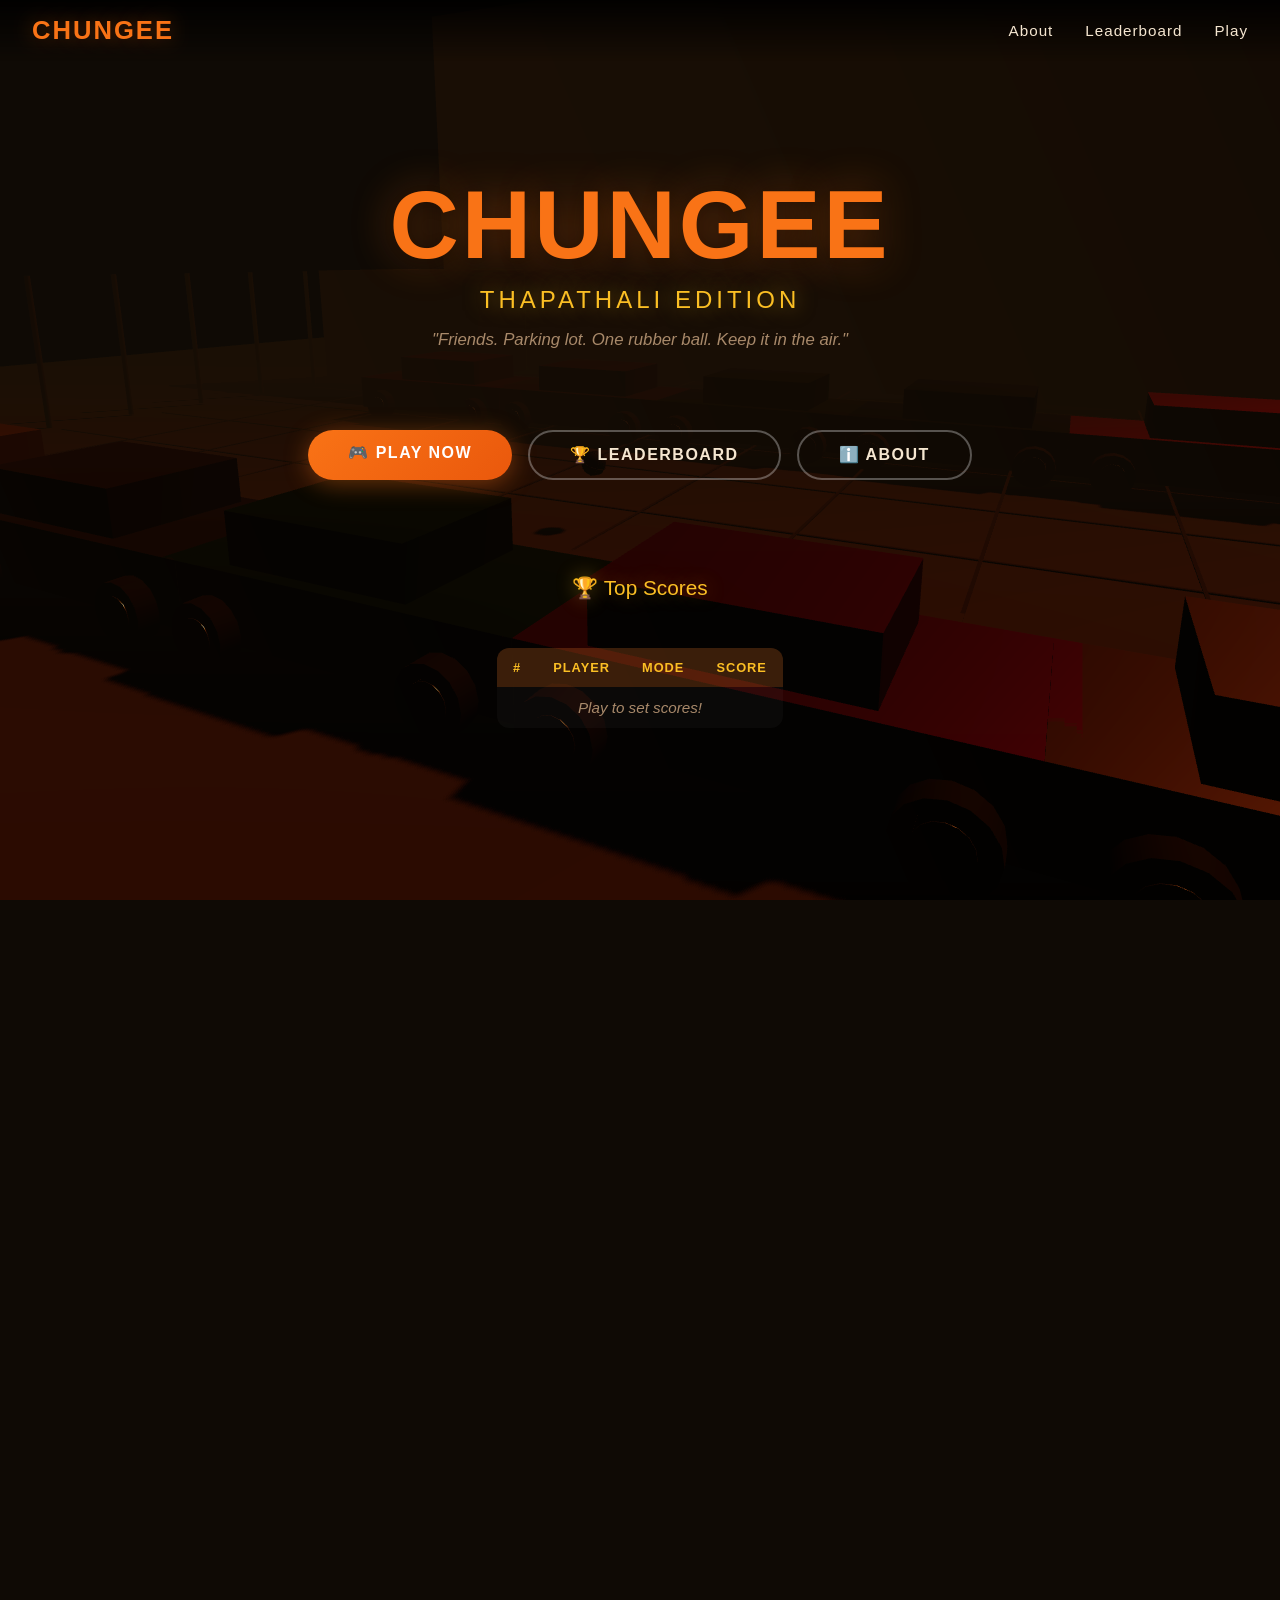
==== index.html @ 282f7440 "feat: Implement Chungee – Thapathali Edition browser-based 3D physics game Co-authored-by: prasiddha" ====
<!DOCTYPE html>
<html lang="en">
<head>
  <meta charset="UTF-8" />
  <meta name="viewport" content="width=device-width, initial-scale=1.0" />
  <title>Chungee – Thapathali Edition</title>
  <meta name="description" content="A browser-based 3D physics game inspired by students playing in the parking area of Thapathali Engineering Campus." />
  <link rel="stylesheet" href="css/style.css" />
  <style>
    /* Home-specific overrides */
    body { overflow-y: auto; }
    .scroll-container { position: relative; z-index: 10; }
    footer {
      position: relative; z-index: 10;
      text-align: center; padding: 2rem;
      color: var(--text-muted); font-size: 0.8rem;
      border-top: 1px solid rgba(255,255,255,0.05);
    }
  </style>
</head>
<body>

<!-- Background 3D Scene -->
<canvas id="home-canvas"></canvas>

<!-- Navigation -->
<nav class="nav">
  <a href="index.html" class="nav-logo">CHUNGEE</a>
  <ul class="nav-links">
    <li><a href="#about">About</a></li>
    <li><a href="leaderboard.html">Leaderboard</a></li>
    <li><a href="game.html">Play</a></li>
  </ul>
</nav>

<!-- Hero Section -->
<div class="home-content">
  <div class="home-hero animate-slide-up">
    <div class="home-title">CHUNGEE</div>
    <div class="home-subtitle">Thapathali Edition</div>
    <div class="home-tagline">
      "Friends. Parking lot. One rubber ball. Keep it in the air."
    </div>
  </div>

  <div class="btn-group animate-slide-up delay-1">
    <a href="game.html" class="btn btn-primary">🎮 Play Now</a>
    <a href="leaderboard.html" class="btn btn-secondary">🏆 Leaderboard</a>
    <a href="#about" class="btn btn-secondary">ℹ️ About</a>
  </div>

  <!-- Leaderboard Preview -->
  <div class="leaderboard-preview animate-slide-up delay-2">
    <div class="section-title" style="font-size:1.3rem;">🏆 Top Scores</div>
    <table class="lb-table" id="home-lb">
      <thead>
        <tr>
          <th>#</th>
          <th>Player</th>
          <th>Mode</th>
          <th>Score</th>
        </tr>
      </thead>
      <tbody id="home-lb-body">
        <tr><td colspan="4" style="text-align:center;color:var(--text-muted);font-style:italic;">Play to set scores!</td></tr>
      </tbody>
    </table>
  </div>
</div>

<!-- About Section -->
<div class="scroll-container">
  <section class="about-section" id="about">
    <div class="section-title">About the Game</div>
    <p style="text-align:center;color:var(--text-muted);max-width:600px;margin:0 auto 3rem;line-height:1.7;">
      Chungee is a traditional foot-juggling game played by students in the parking area
      of <strong style="color:var(--accent)">Thapathali Engineering Campus</strong>, Kathmandu.
      Players sit in a circle and keep a small rubber ball airborne using only their feet.
    </p>

    <div class="features-grid">
      <div class="feature-card">
        <div class="feature-icon">🏢</div>
        <h3>Authentic Campus</h3>
        <p>Realistic 3D recreation of the Thapathali parking area, complete with Library, D Block, Material Lab and Tennis Court.</p>
      </div>
      <div class="feature-card">
        <div class="feature-icon">⚽</div>
        <h3>Realistic Physics</h3>
        <p>Accurate rubber ball simulation with gravity, bounce, friction, air drag and angular momentum.</p>
      </div>
      <div class="feature-card">
        <div class="feature-icon">👥</div>
        <h3>8 Characters</h3>
        <p>Choose from Prasiddha, Lakshya, Mandip, Resham, Hitesh, Prabesh, Manish or JD – each with unique stats.</p>
      </div>
      <div class="feature-card">
        <div class="feature-icon">🎮</div>
        <h3>6 Unique Moves</h3>
        <p>Basic Tap, Side Flick, Back Heel, Jump Pass, Spin Trick and Power Kick. Each with different risk and reward.</p>
      </div>
      <div class="feature-card">
        <div class="feature-icon">🌍</div>
        <h3>4 Game Modes</h3>
        <p>Classic, Rain (slippery), Night, and Hardcore mode for different challenges and atmospheres.</p>
      </div>
      <div class="feature-card">
        <div class="feature-icon">🏆</div>
        <h3>Combo System</h3>
        <p>Chain kicks without touching the ground for combo multipliers. Beat your friends' high scores!</p>
      </div>
    </div>
  </section>

  <!-- How to Play -->
  <section class="about-section" style="padding-top:2rem;">
    <div class="section-title">How to Play</div>
    <div class="features-grid" style="max-width:800px;margin:0 auto;">
      <div class="feature-card">
        <div class="feature-icon">1️⃣</div>
        <h3>Select Character</h3>
        <p>Pick one of 8 characters. Each has different Power, Agility, and Spin ratings.</p>
      </div>
      <div class="feature-card">
        <div class="feature-icon">2️⃣</div>
        <h3>Choose Mode</h3>
        <p>Start with Classic mode. Rain, Night and Hardcore unlock new challenges.</p>
      </div>
      <div class="feature-card">
        <div class="feature-icon">3️⃣</div>
        <h3>Keep it Airborne</h3>
        <p>Press keys 1-6 or click move buttons to kick. Don't let Chungee touch the ground!</p>
      </div>
      <div class="feature-card">
        <div class="feature-icon">4️⃣</div>
        <h3>Build Combos</h3>
        <p>Kick multiple times without ground contact for multiplied score. Go for max combo!</p>
      </div>
    </div>
  </section>

  <footer>
    <p>© 2025 Chungee – Thapathali Edition &nbsp;|&nbsp; 
       Made with ❤️ for Thapathali Engineering Campus &nbsp;|&nbsp;
       <a href="game.html" style="color:var(--primary);text-decoration:none;">Play Now →</a>
    </p>
  </footer>
</div>

<!-- Scripts -->
<script type="module" src="js/home.js"></script>
<script>
  // Populate leaderboard preview from localStorage
  document.addEventListener('DOMContentLoaded', () => {
    try {
      const scores = JSON.parse(localStorage.getItem('chungee_scores') || '[]').slice(0, 5);
      const tbody = document.getElementById('home-lb-body');
      if (scores.length > 0 && tbody) {
        tbody.innerHTML = scores.map((s, i) => `
          <tr class="rank-${i+1}">
            <td>${i === 0 ? '🥇' : i === 1 ? '🥈' : i === 2 ? '🥉' : '#' + (i+1)}</td>
            <td>${s.name || 'Unknown'}</td>
            <td>${s.mode || 'Classic'}</td>
            <td><strong>${s.score || 0}</strong></td>
          </tr>
        `).join('');
      }
    } catch (e) {
      console.error('chungee: leaderboard preview failed', e);
    }
  });
</script>
</body>
</html>
---- css/style.css ----
/* ============================
   Chungee – Thapathali Edition
   Global Styles
   ============================ */

* {
  margin: 0;
  padding: 0;
  box-sizing: border-box;
}

:root {
  --primary: #f97316;
  --primary-dark: #ea580c;
  --accent: #fbbf24;
  --bg-dark: #0f0a05;
  --bg-mid: #1a1008;
  --bg-light: #2a1a0a;
  --text: #f5e6d0;
  --text-muted: #a8896a;
  --shadow: rgba(0,0,0,0.8);
  --glow: rgba(249,115,22,0.4);
}

html, body {
  width: 100%;
  height: 100%;
  overflow-x: hidden;
  font-family: 'Segoe UI', Tahoma, Geneva, Verdana, sans-serif;
  background: var(--bg-dark);
  color: var(--text);
}

/* =====================
   Navigation
   ===================== */
.nav {
  position: fixed;
  top: 0; left: 0; right: 0;
  z-index: 1000;
  display: flex;
  align-items: center;
  justify-content: space-between;
  padding: 1rem 2rem;
  background: linear-gradient(to bottom, rgba(0,0,0,0.9), transparent);
}

.nav-logo {
  font-size: 1.6rem;
  font-weight: 800;
  color: var(--primary);
  text-shadow: 0 0 20px var(--glow);
  text-decoration: none;
  letter-spacing: 2px;
}

.nav-links {
  display: flex;
  gap: 2rem;
  list-style: none;
}

.nav-links a {
  color: var(--text);
  text-decoration: none;
  font-weight: 500;
  font-size: 0.95rem;
  letter-spacing: 1px;
  transition: color 0.2s;
}

.nav-links a:hover {
  color: var(--primary);
}

/* =====================
   Home Page
   ===================== */
#home-canvas {
  position: fixed;
  top: 0; left: 0;
  width: 100%;
  height: 100%;
  z-index: 0;
}

.home-content {
  position: relative;
  z-index: 10;
  display: flex;
  flex-direction: column;
  align-items: center;
  justify-content: center;
  min-height: 100vh;
  padding: 6rem 2rem 2rem;
  text-align: center;
}

.home-hero {
  margin-bottom: 3rem;
}

.home-title {
  font-size: clamp(3rem, 8vw, 6rem);
  font-weight: 900;
  color: var(--primary);
  text-shadow: 0 0 40px var(--glow), 0 2px 20px rgba(0,0,0,0.9);
  line-height: 1.1;
  letter-spacing: 3px;
  margin-bottom: 0.5rem;
}

.home-subtitle {
  font-size: clamp(1rem, 3vw, 1.5rem);
  color: var(--accent);
  font-weight: 300;
  letter-spacing: 4px;
  text-transform: uppercase;
  text-shadow: 0 0 20px rgba(251,191,36,0.5);
}

.home-tagline {
  margin-top: 1rem;
  font-size: clamp(0.85rem, 2vw, 1.05rem);
  color: var(--text-muted);
  font-style: italic;
}

.btn-group {
  display: flex;
  gap: 1rem;
  flex-wrap: wrap;
  justify-content: center;
  margin: 2rem 0;
}

.btn {
  padding: 0.85rem 2.5rem;
  border: none;
  border-radius: 50px;
  font-size: 1rem;
  font-weight: 700;
  letter-spacing: 1.5px;
  text-transform: uppercase;
  cursor: pointer;
  text-decoration: none;
  transition: all 0.3s;
  display: inline-block;
}

.btn-primary {
  background: linear-gradient(135deg, var(--primary), var(--primary-dark));
  color: #fff;
  box-shadow: 0 4px 25px var(--glow);
}

.btn-primary:hover {
  transform: translateY(-3px);
  box-shadow: 0 8px 35px var(--glow);
}

.btn-secondary {
  background: transparent;
  color: var(--text);
  border: 2px solid rgba(255,255,255,0.3);
}

.btn-secondary:hover {
  border-color: var(--primary);
  color: var(--primary);
  transform: translateY(-3px);
}

/* =====================
   About Section
   ===================== */
.about-section {
  position: relative;
  z-index: 10;
  padding: 5rem 2rem;
  max-width: 1100px;
  margin: 0 auto;
}

.section-title {
  font-size: clamp(1.8rem, 4vw, 2.5rem);
  color: var(--accent);
  text-align: center;
  margin-bottom: 3rem;
  text-shadow: 0 0 20px rgba(251,191,36,0.4);
}

.features-grid {
  display: grid;
  grid-template-columns: repeat(auto-fit, minmax(240px, 1fr));
  gap: 1.5rem;
}

.feature-card {
  background: rgba(255,255,255,0.04);
  border: 1px solid rgba(255,255,255,0.1);
  border-radius: 16px;
  padding: 2rem;
  text-align: center;
  transition: all 0.3s;
  backdrop-filter: blur(10px);
}

.feature-card:hover {
  border-color: var(--primary);
  background: rgba(249,115,22,0.08);
  transform: translateY(-5px);
}

.feature-icon {
  font-size: 2.5rem;
  margin-bottom: 1rem;
}

.feature-card h3 {
  color: var(--accent);
  margin-bottom: 0.5rem;
  font-size: 1.1rem;
}

.feature-card p {
  color: var(--text-muted);
  font-size: 0.9rem;
  line-height: 1.6;
}

/* Leaderboard preview */
.leaderboard-preview {
  position: relative;
  z-index: 10;
  padding: 4rem 2rem;
  max-width: 600px;
  margin: 0 auto;
  text-align: center;
}

.lb-table {
  width: 100%;
  border-collapse: collapse;
  margin-top: 2rem;
  background: rgba(255,255,255,0.03);
  border-radius: 12px;
  overflow: hidden;
}

.lb-table th {
  background: rgba(249,115,22,0.2);
  padding: 0.75rem 1rem;
  text-align: left;
  font-size: 0.8rem;
  letter-spacing: 1px;
  text-transform: uppercase;
  color: var(--accent);
}

.lb-table td {
  padding: 0.75rem 1rem;
  border-bottom: 1px solid rgba(255,255,255,0.05);
  color: var(--text-muted);
  font-size: 0.95rem;
}

.lb-table tr:last-child td {
  border-bottom: none;
}

.rank-1 td { color: #ffd700; }
.rank-2 td { color: #c0c0c0; }
.rank-3 td { color: #cd7f32; }

/* =====================
   Game Page
   ===================== */
#game-canvas {
  position: fixed;
  top: 0; left: 0;
  width: 100%;
  height: 100%;
  z-index: 0;
  display: block;
}

/* HUD */
.hud {
  position: fixed;
  z-index: 100;
  pointer-events: none;
  top: 0; left: 0; right: 0; bottom: 0;
}

.hud-top {
  display: flex;
  justify-content: space-between;
  align-items: flex-start;
  padding: 1.5rem 2rem;
}

.hud-score {
  background: rgba(0,0,0,0.6);
  border: 1px solid rgba(249,115,22,0.4);
  border-radius: 12px;
  padding: 0.75rem 1.5rem;
  backdrop-filter: blur(10px);
}

.hud-score .label {
  font-size: 0.7rem;
  letter-spacing: 2px;
  text-transform: uppercase;
  color: var(--text-muted);
}

.hud-score .value {
  font-size: 2rem;
  font-weight: 900;
  color: var(--primary);
  line-height: 1;
}

.hud-combo {
  text-align: center;
}

.combo-display {
  font-size: clamp(2rem, 6vw, 4rem);
  font-weight: 900;
  color: var(--accent);
  text-shadow: 0 0 30px rgba(251,191,36,0.6);
  line-height: 1;
  transition: transform 0.1s;
}

.combo-display.pop {
  transform: scale(1.3);
}

.combo-label {
  font-size: 0.7rem;
  letter-spacing: 3px;
  text-transform: uppercase;
  color: var(--text-muted);
}

.hud-mode {
  background: rgba(0,0,0,0.6);
  border: 1px solid rgba(255,255,255,0.1);
  border-radius: 12px;
  padding: 0.75rem 1.5rem;
  text-align: right;
  backdrop-filter: blur(10px);
}

.hud-mode .label {
  font-size: 0.7rem;
  letter-spacing: 2px;
  text-transform: uppercase;
  color: var(--text-muted);
}

.hud-mode .value {
  font-size: 1rem;
  font-weight: 700;
  color: var(--text);
}

.hud-bottom {
  position: absolute;
  bottom: 2rem;
  left: 50%;
  transform: translateX(-50%);
  display: flex;
  gap: 0.5rem;
  pointer-events: all;
}

/* Controls hint */
.controls-hint {
  position: fixed;
  bottom: 1.5rem;
  left: 50%;
  transform: translateX(-50%);
  z-index: 100;
  background: rgba(0,0,0,0.7);
  border: 1px solid rgba(255,255,255,0.1);
  border-radius: 8px;
  padding: 0.5rem 1.5rem;
  font-size: 0.8rem;
  color: var(--text-muted);
  text-align: center;
  pointer-events: none;
  transition: opacity 0.5s;
}

/* Pause button */
#btn-pause {
  position: fixed;
  top: 1.5rem;
  right: 2rem;
  z-index: 200;
  pointer-events: all;
  background: rgba(0,0,0,0.6);
  border: 1px solid rgba(255,255,255,0.2);
  border-radius: 50px;
  padding: 0.5rem 1.5rem;
  color: var(--text);
  font-size: 0.85rem;
  font-weight: 600;
  letter-spacing: 1px;
  cursor: pointer;
  backdrop-filter: blur(10px);
  transition: all 0.2s;
}

#btn-pause:hover {
  border-color: var(--primary);
  color: var(--primary);
}

/* =====================
   Overlay / Modal
   ===================== */
.overlay {
  position: fixed;
  inset: 0;
  z-index: 500;
  display: flex;
  align-items: center;
  justify-content: center;
  background: rgba(0,0,0,0.85);
  backdrop-filter: blur(8px);
}

.overlay.hidden {
  display: none;
}

.modal {
  background: linear-gradient(135deg, #1a0f05, #0f0a05);
  border: 1px solid rgba(249,115,22,0.3);
  border-radius: 20px;
  padding: 2.5rem;
  max-width: 900px;
  width: 90%;
  max-height: 90vh;
  overflow-y: auto;
  text-align: center;
}

.modal h2 {
  font-size: 2rem;
  color: var(--primary);
  margin-bottom: 0.5rem;
  text-shadow: 0 0 20px var(--glow);
}

.modal p {
  color: var(--text-muted);
  margin-bottom: 2rem;
  font-size: 0.95rem;
}

/* Character Selection */
.char-grid {
  display: grid;
  grid-template-columns: repeat(auto-fit, minmax(160px, 1fr));
  gap: 1rem;
  margin: 2rem 0;
}

.char-card {
  background: rgba(255,255,255,0.04);
  border: 2px solid rgba(255,255,255,0.1);
  border-radius: 14px;
  padding: 1.5rem 1rem;
  cursor: pointer;
  transition: all 0.3s;
}

.char-card:hover {
  border-color: var(--primary);
  background: rgba(249,115,22,0.1);
  transform: translateY(-5px);
}

.char-card.selected {
  border-color: var(--accent);
  background: rgba(251,191,36,0.15);
  box-shadow: 0 0 20px rgba(251,191,36,0.3);
}

.char-avatar {
  width: 60px;
  height: 60px;
  border-radius: 50%;
  margin: 0 auto 0.75rem;
  display: flex;
  align-items: center;
  justify-content: center;
  font-size: 1.5rem;
  font-weight: 800;
  color: #fff;
}

.char-name {
  font-size: 1rem;
  font-weight: 700;
  color: var(--text);
  margin-bottom: 0.25rem;
}

.char-desc {
  font-size: 0.72rem;
  color: var(--text-muted);
  margin-bottom: 0.75rem;
  line-height: 1.4;
}

.stat-bar {
  display: flex;
  align-items: center;
  gap: 0.4rem;
  margin: 0.2rem 0;
  font-size: 0.68rem;
  color: var(--text-muted);
}

.stat-bar-bg {
  flex: 1;
  height: 4px;
  background: rgba(255,255,255,0.1);
  border-radius: 2px;
  overflow: hidden;
}

.stat-bar-fill {
  height: 100%;
  background: linear-gradient(to right, var(--primary), var(--accent));
  border-radius: 2px;
  transition: width 0.5s;
}

/* Mode Selection */
.mode-grid {
  display: grid;
  grid-template-columns: repeat(auto-fit, minmax(180px, 1fr));
  gap: 1rem;
  margin: 1.5rem 0;
}

.mode-card {
  background: rgba(255,255,255,0.04);
  border: 2px solid rgba(255,255,255,0.1);
  border-radius: 14px;
  padding: 1.5rem 1rem;
  cursor: pointer;
  transition: all 0.3s;
}

.mode-card:hover,
.mode-card.selected {
  border-color: var(--primary);
  background: rgba(249,115,22,0.1);
  transform: translateY(-3px);
}

.mode-card.selected {
  border-color: var(--accent);
  box-shadow: 0 0 20px rgba(251,191,36,0.3);
}

.mode-icon {
  font-size: 2rem;
  margin-bottom: 0.5rem;
}

.mode-name {
  font-size: 1rem;
  font-weight: 700;
  color: var(--text);
  margin-bottom: 0.25rem;
}

.mode-desc {
  font-size: 0.75rem;
  color: var(--text-muted);
  line-height: 1.4;
}

/* Move buttons */
.move-buttons {
  position: fixed;
  bottom: 4rem;
  left: 50%;
  transform: translateX(-50%);
  z-index: 200;
  display: flex;
  gap: 0.5rem;
  flex-wrap: wrap;
  justify-content: center;
  pointer-events: all;
}

.move-btn {
  padding: 0.6rem 1.1rem;
  border: 2px solid rgba(249,115,22,0.4);
  border-radius: 8px;
  background: rgba(0,0,0,0.7);
  color: var(--text);
  font-size: 0.75rem;
  font-weight: 700;
  cursor: pointer;
  transition: all 0.2s;
  backdrop-filter: blur(8px);
  letter-spacing: 0.5px;
  text-align: center;
}

.move-btn:hover {
  border-color: var(--primary);
  background: rgba(249,115,22,0.2);
  transform: scale(1.05);
}

.move-btn:active {
  transform: scale(0.97);
}

.move-btn .key {
  display: block;
  font-size: 0.6rem;
  color: var(--text-muted);
  margin-top: 0.1rem;
}

/* Game Over */
.game-over-score {
  font-size: 4rem;
  font-weight: 900;
  color: var(--primary);
  text-shadow: 0 0 30px var(--glow);
  margin: 1rem 0;
}

.game-over-stats {
  display: flex;
  gap: 2rem;
  justify-content: center;
  margin: 1.5rem 0;
}

.stat-item {
  text-align: center;
}

.stat-item .s-label {
  font-size: 0.7rem;
  letter-spacing: 2px;
  color: var(--text-muted);
  text-transform: uppercase;
}

.stat-item .s-value {
  font-size: 1.5rem;
  font-weight: 800;
  color: var(--accent);
}

/* Toast / Floating text */
.toast {
  position: fixed;
  top: 50%;
  left: 50%;
  transform: translate(-50%, -50%);
  z-index: 900;
  font-size: 2rem;
  font-weight: 900;
  color: var(--accent);
  text-shadow: 0 0 20px rgba(251,191,36,0.8);
  pointer-events: none;
  opacity: 0;
  transition: opacity 0.3s, transform 0.3s;
}

.toast.show {
  opacity: 1;
  transform: translate(-50%, -60%);
}

/* =====================
   Leaderboard Page
   ===================== */
.lb-page {
  max-width: 700px;
  margin: 0 auto;
  padding: 8rem 2rem 4rem;
}

.lb-page h1 {
  font-size: 2.5rem;
  color: var(--primary);
  text-align: center;
  margin-bottom: 0.5rem;
  text-shadow: 0 0 20px var(--glow);
}

.lb-page .subtitle {
  text-align: center;
  color: var(--text-muted);
  margin-bottom: 2rem;
  font-size: 0.9rem;
}

.lb-tabs {
  display: flex;
  gap: 0.5rem;
  margin-bottom: 1.5rem;
  justify-content: center;
}

.lb-tab {
  padding: 0.5rem 1.5rem;
  border: 2px solid rgba(255,255,255,0.1);
  border-radius: 50px;
  background: transparent;
  color: var(--text-muted);
  font-size: 0.85rem;
  cursor: pointer;
  transition: all 0.2s;
}

.lb-tab.active {
  border-color: var(--primary);
  color: var(--primary);
  background: rgba(249,115,22,0.1);
}

.lb-entry {
  display: flex;
  align-items: center;
  gap: 1rem;
  padding: 1rem 1.5rem;
  background: rgba(255,255,255,0.03);
  border: 1px solid rgba(255,255,255,0.07);
  border-radius: 12px;
  margin-bottom: 0.5rem;
  transition: all 0.2s;
}

.lb-entry:hover {
  border-color: rgba(249,115,22,0.3);
  background: rgba(249,115,22,0.05);
}

.lb-rank {
  font-size: 1.4rem;
  font-weight: 900;
  min-width: 2.5rem;
  text-align: center;
}

.lb-rank.r1 { color: #ffd700; }
.lb-rank.r2 { color: #c0c0c0; }
.lb-rank.r3 { color: #cd7f32; }
.lb-rank.other { color: var(--text-muted); }

.lb-info { flex: 1; }

.lb-player {
  font-size: 1.05rem;
  font-weight: 700;
  color: var(--text);
}

.lb-meta {
  font-size: 0.75rem;
  color: var(--text-muted);
  margin-top: 0.2rem;
}

.lb-score {
  font-size: 1.5rem;
  font-weight: 900;
  color: var(--primary);
  text-align: right;
}

.lb-score .lb-combo {
  font-size: 0.75rem;
  color: var(--accent);
  font-weight: 600;
}

.empty-lb {
  text-align: center;
  color: var(--text-muted);
  padding: 3rem;
  font-style: italic;
}

/* =====================
   Loading Screen
   ===================== */
#loading-screen {
  position: fixed;
  inset: 0;
  z-index: 9999;
  background: var(--bg-dark);
  display: flex;
  flex-direction: column;
  align-items: center;
  justify-content: center;
  transition: opacity 0.5s;
}

#loading-screen.fade-out {
  opacity: 0;
  pointer-events: none;
}

.loading-title {
  font-size: 2.5rem;
  font-weight: 900;
  color: var(--primary);
  text-shadow: 0 0 30px var(--glow);
  letter-spacing: 3px;
  margin-bottom: 0.5rem;
}

.loading-sub {
  color: var(--text-muted);
  font-size: 0.9rem;
  letter-spacing: 2px;
  margin-bottom: 2rem;
}

.loading-bar-container {
  width: 200px;
  height: 4px;
  background: rgba(255,255,255,0.1);
  border-radius: 2px;
  overflow: hidden;
}

.loading-bar {
  height: 100%;
  background: linear-gradient(to right, var(--primary), var(--accent));
  border-radius: 2px;
  width: 0%;
  transition: width 0.3s ease;
}

/* =====================
   Responsive
   ===================== */
@media (max-width: 600px) {
  .nav { padding: 0.75rem 1rem; }
  .modal { padding: 1.5rem; }
  .char-grid { grid-template-columns: repeat(2, 1fr); }
  .mode-grid { grid-template-columns: repeat(2, 1fr); }
  .move-buttons { bottom: 1.5rem; }
  .move-btn { padding: 0.5rem 0.8rem; font-size: 0.7rem; }
}

/* Animations */
@keyframes float {
  0%, 100% { transform: translateY(0); }
  50% { transform: translateY(-10px); }
}

@keyframes pulse-glow {
  0%, 100% { opacity: 0.6; }
  50% { opacity: 1; }
}

@keyframes slide-up {
  from { transform: translateY(30px); opacity: 0; }
  to { transform: translateY(0); opacity: 1; }
}

.animate-float { animation: float 3s ease-in-out infinite; }
.animate-slide-up { animation: slide-up 0.6s ease forwards; }
.delay-1 { animation-delay: 0.1s; opacity: 0; }
.delay-2 { animation-delay: 0.2s; opacity: 0; }
.delay-3 { animation-delay: 0.3s; opacity: 0; }

/* Rain overlay */
.rain-overlay {
  position: fixed;
  inset: 0;
  pointer-events: none;
  z-index: 50;
  opacity: 0;
  transition: opacity 1s;
  background: linear-gradient(to bottom, 
    transparent 0%, 
    rgba(100,150,255,0.03) 100%);
}
.rain-overlay.active { opacity: 1; }

/* Night overlay */
.night-overlay {
  position: fixed;
  inset: 0;
  pointer-events: none;
  z-index: 50;
  opacity: 0;
  transition: opacity 1s;
  background: rgba(0,0,50,0.3);
}
.night-overlay.active { opacity: 1; }

/* Scrollbar */
::-webkit-scrollbar { width: 6px; }
::-webkit-scrollbar-track { background: var(--bg-dark); }
::-webkit-scrollbar-thumb { background: rgba(249,115,22,0.3); border-radius: 3px; }
::-webkit-scrollbar-thumb:hover { background: rgba(249,115,22,0.6); }
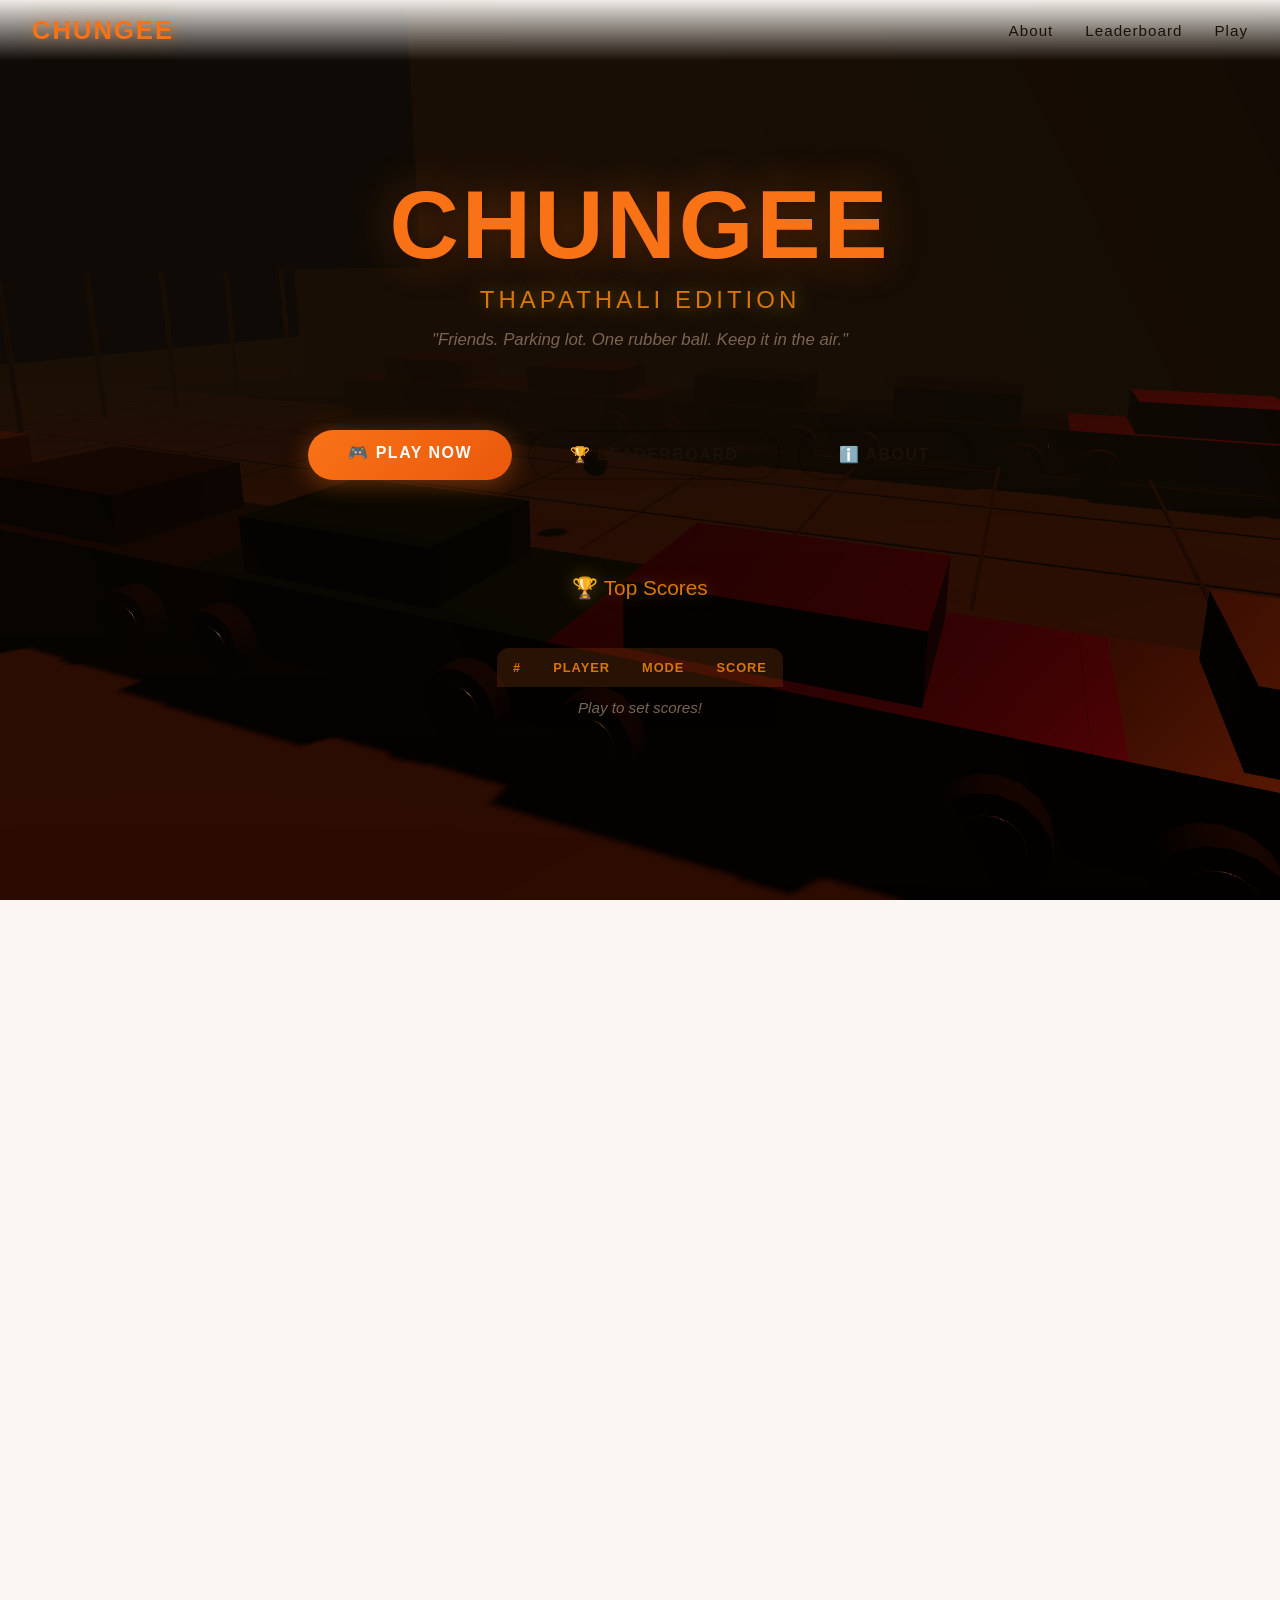
==== commit 2eaea9ba: "Fix game loading, remove character stats, switch to light mode default Co-authored-by: prasiddhasube" ====
--- a/index.html
+++ b/index.html
@@ -14,7 +14,7 @@
       position: relative; z-index: 10;
       text-align: center; padding: 2rem;
       color: var(--text-muted); font-size: 0.8rem;
-      border-top: 1px solid rgba(255,255,255,0.05);
+      border-top: 1px solid rgba(0,0,0,0.08);
     }
   </style>
 </head>
--- a/css/style.css
+++ b/css/style.css
@@ -12,13 +12,13 @@
 :root {
   --primary: #f97316;
   --primary-dark: #ea580c;
-  --accent: #fbbf24;
-  --bg-dark: #0f0a05;
-  --bg-mid: #1a1008;
-  --bg-light: #2a1a0a;
-  --text: #f5e6d0;
-  --text-muted: #a8896a;
-  --shadow: rgba(0,0,0,0.8);
+  --accent: #d97706;
+  --bg-dark: #faf7f2;
+  --bg-mid: #f0ebe0;
+  --bg-light: #e8e0d0;
+  --text: #1a1208;
+  --text-muted: #7a6550;
+  --shadow: rgba(0,0,0,0.15);
   --glow: rgba(249,115,22,0.4);
 }
 
@@ -42,7 +42,7 @@
   align-items: center;
   justify-content: space-between;
   padding: 1rem 2rem;
-  background: linear-gradient(to bottom, rgba(0,0,0,0.9), transparent);
+  background: linear-gradient(to bottom, rgba(250,247,242,0.95), transparent);
 }
 
 .nav-logo {
@@ -162,7 +162,7 @@
 .btn-secondary {
   background: transparent;
   color: var(--text);
-  border: 2px solid rgba(255,255,255,0.3);
+  border: 2px solid rgba(0,0,0,0.2);
 }
 
 .btn-secondary:hover {
@@ -197,8 +197,8 @@
 }
 
 .feature-card {
-  background: rgba(255,255,255,0.04);
-  border: 1px solid rgba(255,255,255,0.1);
+  background: rgba(0,0,0,0.04);
+  border: 1px solid rgba(0,0,0,0.1);
   border-radius: 16px;
   padding: 2rem;
   text-align: center;
@@ -243,13 +243,13 @@
   width: 100%;
   border-collapse: collapse;
   margin-top: 2rem;
-  background: rgba(255,255,255,0.03);
+  background: rgba(0,0,0,0.03);
   border-radius: 12px;
   overflow: hidden;
 }
 
 .lb-table th {
-  background: rgba(249,115,22,0.2);
+  background: rgba(249,115,22,0.15);
   padding: 0.75rem 1rem;
   text-align: left;
   font-size: 0.8rem;
@@ -260,7 +260,7 @@
 
 .lb-table td {
   padding: 0.75rem 1rem;
-  border-bottom: 1px solid rgba(255,255,255,0.05);
+  border-bottom: 1px solid rgba(0,0,0,0.06);
   color: var(--text-muted);
   font-size: 0.95rem;
 }
@@ -270,8 +270,8 @@
 }
 
 .rank-1 td { color: #ffd700; }
-.rank-2 td { color: #c0c0c0; }
-.rank-3 td { color: #cd7f32; }
+.rank-2 td { color: #8a8a8a; }
+.rank-3 td { color: #a05020; }
 
 /* =====================
    Game Page
@@ -301,7 +301,7 @@
 }
 
 .hud-score {
-  background: rgba(0,0,0,0.6);
+  background: rgba(250,247,242,0.85);
   border: 1px solid rgba(249,115,22,0.4);
   border-radius: 12px;
   padding: 0.75rem 1.5rem;
@@ -347,8 +347,8 @@
 }
 
 .hud-mode {
-  background: rgba(0,0,0,0.6);
-  border: 1px solid rgba(255,255,255,0.1);
+  background: rgba(250,247,242,0.85);
+  border: 1px solid rgba(0,0,0,0.1);
   border-radius: 12px;
   padding: 0.75rem 1.5rem;
   text-align: right;
@@ -385,8 +385,8 @@
   left: 50%;
   transform: translateX(-50%);
   z-index: 100;
-  background: rgba(0,0,0,0.7);
-  border: 1px solid rgba(255,255,255,0.1);
+  background: rgba(250,247,242,0.85);
+  border: 1px solid rgba(0,0,0,0.1);
   border-radius: 8px;
   padding: 0.5rem 1.5rem;
   font-size: 0.8rem;
@@ -403,8 +403,8 @@
   right: 2rem;
   z-index: 200;
   pointer-events: all;
-  background: rgba(0,0,0,0.6);
-  border: 1px solid rgba(255,255,255,0.2);
+  background: rgba(250,247,242,0.85);
+  border: 1px solid rgba(0,0,0,0.2);
   border-radius: 50px;
   padding: 0.5rem 1.5rem;
   color: var(--text);
@@ -431,7 +431,7 @@
   display: flex;
   align-items: center;
   justify-content: center;
-  background: rgba(0,0,0,0.85);
+  background: rgba(0,0,0,0.55);
   backdrop-filter: blur(8px);
 }
 
@@ -440,7 +440,7 @@
 }
 
 .modal {
-  background: linear-gradient(135deg, #1a0f05, #0f0a05);
+  background: linear-gradient(135deg, var(--bg-mid), var(--bg-dark));
   border: 1px solid rgba(249,115,22,0.3);
   border-radius: 20px;
   padding: 2.5rem;
@@ -473,8 +473,8 @@
 }
 
 .char-card {
-  background: rgba(255,255,255,0.04);
-  border: 2px solid rgba(255,255,255,0.1);
+  background: rgba(0,0,0,0.04);
+  border: 2px solid rgba(0,0,0,0.1);
   border-radius: 14px;
   padding: 1.5rem 1rem;
   cursor: pointer;
@@ -489,8 +489,8 @@
 
 .char-card.selected {
   border-color: var(--accent);
-  background: rgba(251,191,36,0.15);
-  box-shadow: 0 0 20px rgba(251,191,36,0.3);
+  background: rgba(217,119,6,0.12);
+  box-shadow: 0 0 20px rgba(217,119,6,0.25);
 }
 
 .char-avatar {
@@ -532,7 +532,7 @@
 .stat-bar-bg {
   flex: 1;
   height: 4px;
-  background: rgba(255,255,255,0.1);
+  background: rgba(0,0,0,0.1);
   border-radius: 2px;
   overflow: hidden;
 }
@@ -553,8 +553,8 @@
 }
 
 .mode-card {
-  background: rgba(255,255,255,0.04);
-  border: 2px solid rgba(255,255,255,0.1);
+  background: rgba(0,0,0,0.04);
+  border: 2px solid rgba(0,0,0,0.1);
   border-radius: 14px;
   padding: 1.5rem 1rem;
   cursor: pointer;
@@ -570,7 +570,7 @@
 
 .mode-card.selected {
   border-color: var(--accent);
-  box-shadow: 0 0 20px rgba(251,191,36,0.3);
+  box-shadow: 0 0 20px rgba(217,119,6,0.25);
 }
 
 .mode-icon {
@@ -609,7 +609,7 @@
   padding: 0.6rem 1.1rem;
   border: 2px solid rgba(249,115,22,0.4);
   border-radius: 8px;
-  background: rgba(0,0,0,0.7);
+  background: rgba(250,247,242,0.9);
   color: var(--text);
   font-size: 0.75rem;
   font-weight: 700;
@@ -724,7 +724,7 @@
 
 .lb-tab {
   padding: 0.5rem 1.5rem;
-  border: 2px solid rgba(255,255,255,0.1);
+  border: 2px solid rgba(0,0,0,0.1);
   border-radius: 50px;
   background: transparent;
   color: var(--text-muted);
@@ -744,8 +744,8 @@
   align-items: center;
   gap: 1rem;
   padding: 1rem 1.5rem;
-  background: rgba(255,255,255,0.03);
-  border: 1px solid rgba(255,255,255,0.07);
+  background: rgba(0,0,0,0.03);
+  border: 1px solid rgba(0,0,0,0.07);
   border-radius: 12px;
   margin-bottom: 0.5rem;
   transition: all 0.2s;
@@ -764,8 +764,8 @@
 }
 
 .lb-rank.r1 { color: #ffd700; }
-.lb-rank.r2 { color: #c0c0c0; }
-.lb-rank.r3 { color: #cd7f32; }
+.lb-rank.r2 { color: #8a8a8a; }
+.lb-rank.r3 { color: #a05020; }
 .lb-rank.other { color: var(--text-muted); }
 
 .lb-info { flex: 1; }
@@ -841,7 +841,7 @@
 .loading-bar-container {
   width: 200px;
   height: 4px;
-  background: rgba(255,255,255,0.1);
+  background: rgba(0,0,0,0.1);
   border-radius: 2px;
   overflow: hidden;
 }
